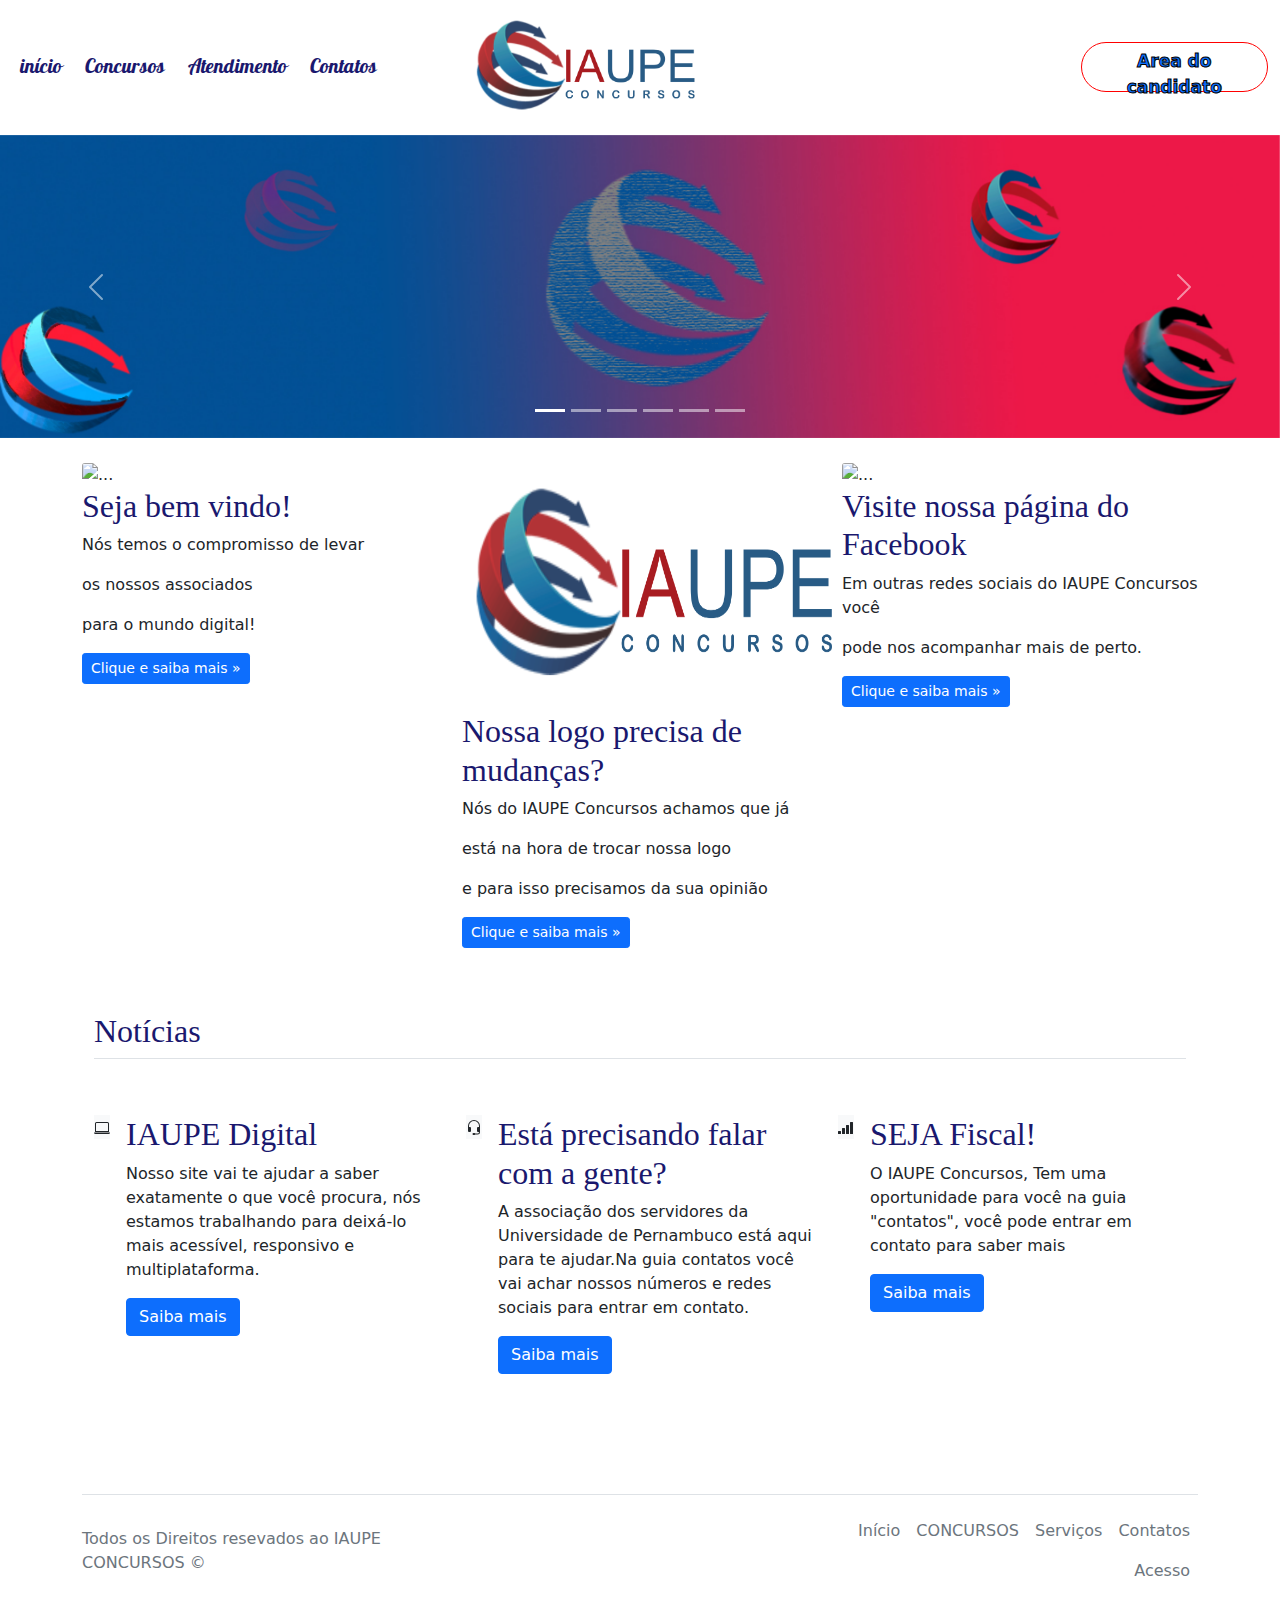
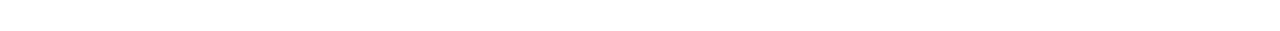
==== index.html @ b19d6fc4 "Area de teste de sites" ====
<!DOCTYPE html>
<html lang="pt-br">
<head>
    <meta charset="UTF-8">
    <!-- Icone e título-->
    <title>IAUPE CONCURSOS</title>
    <link rel="icon" href="./img/Logos/IconeIAUPE.png">
    <!-- Font google -->
    <link rel="preconnect" href="https://fonts.googleapis.com">
    <link rel="preconnect" href="https://fonts.gstatic.com" crossorigin>
    <link href="https://fonts.googleapis.com/css2?family=Pattaya&display=swap"
     rel="stylesheet">
    <!-- CSS -->
    <link rel="stylesheet" href="./css/main.css">
    <link rel="stylesheet" href="./bootstrap/css/bootstrap.min.css">
    <link rel="stylesheet" href="./normalize/normalize.css">
    <!-- JS -->
    <script defer src="./bootstrap/js/bootstrap.min.js"></script>
    <script defer src="./js/main.js"></script>
</head>

<body>

    <header>
        <!-- Menu das URLs -->
        <nav class="navbar navbar-expand-lg navbar-light">

            <div class="container-fluid">
              <button class="navbar-toggler" type="button" data-bs-toggle="collapse" 
              data-bs-target="#navbarSupportedContent" aria-controls="navbarSupportedContent"
              aria-expanded="false" aria-label="Toggle navigation">
                <span class="navbar-toggler-icon"></span>
              </button>

              <div class="collapse navbar-collapse" id="navbarSupportedContent">
                <ul class="navbar-nav me-auto mb-2 mb-lg-0">

                  <li class="nav-item">
                  <a class="nav-link" aria-current="page" href="index.html">
                  <h1>início</h1></a>
                  </li>

                  <li class="nav-item">
                  <a class="nav-link" href="./pages/concursos.html">
                  <h1>Concursos</h1></a>
                  </li>

                  <li class="nav-item">
                    <a class="nav-link" href="./pages/Serviços.html">
                    <h1>Atendimento</h1></a>
                  </li>

                  <li class="nav-item">
                    <a class="nav-link" href="./pages/contatos.html">
                    <h1>Contatos</h1></a>
                  </li>
              </div>
            </div>

            <div class="container">
           <!-- logo atual -->
           <a class="logo" href="index.html">
          <img src="./img/Logos/Logo Concursos .png"> </a> 
           <!-- Área de acesso -->
           <button class="btn"><a href="./pages/acesso.html">
          <strong>Area do candidato</strong></a>
          </button>
        </div>
          </nav>		
</header>

<!-- Sliders -->
<div id="carouselExampleIndicators" class="carousel slide" data-bs-ride="carousel">
    <div class="carousel-indicators">
      <button type="button" data-bs-target="#carouselExampleIndicators" data-bs-slide-to="0"
       class="active" aria-current="true" aria-label="Slide 1"></button>
      <button type="button" data-bs-target="#carouselExampleIndicators" data-bs-slide-to="1" 
      aria-label="Slide 2"></button>
      <button type="button" data-bs-target="#carouselExampleIndicators" data-bs-slide-to="2"
       aria-label="Slide 3"></button>
      <button type="button" data-bs-target="#carouselExampleIndicators" data-bs-slide-to="3" 
      aria-label="Slide 4"></button>
      <button type="button" data-bs-target="#carouselExampleIndicators" data-bs-slide-to="4" 
      aria-label="Slide 5"></button>
      <button type="button" data-bs-target="#carouselExampleIndicators" data-bs-slide-to="5" 
      aria-label="Slide 6"></button>
    </div>

    <div class="carousel-inner">
      <div class="carousel-item active">
       <a href="">
        <img src="./img/banners/LB1.png" class="d-block w-100" alt="..."></a>
      </div>
      <div class="carousel-item">
        <a href="http://www.upenet.com.br/concursos/23_Abre_Lima/Abreu_Lima_23.html"">
        <img src="./img/banners/LB2.png" class="d-block w-100" alt="..."> </a>
      </div>
      <div class="carousel-item">
        <a href="">
        <img src="./img/banners/LB3.png" class="d-block w-100" alt="..."></a>
      </div>
      <div class="carousel-item">
        <a href="">
        <img src="./img/banners/LB4.png" class="d-block w-100" alt="..."></a>
      </div>
      <div class="carousel-item">
        <a href="">
        <img src="./img/banners/LB5.png" class="d-block w-100" alt="..."></a>
      </div>
      <div class="carousel-item">
        <a href="">
        <img src="./img/banners/LB6.png" class="d-block w-100" alt="..."></a>
      </div>
    </div>

    <button class="carousel-control-prev" type="button" data-bs-target="#carouselExampleIndicators"
     data-bs-slide="prev">
      <span class="carousel-control-prev-icon" aria-hidden="true"></span>
      <span class="visually-hidden">Previous</span>
    </button>
    <button class="carousel-control-next" type="button" data-bs-target="#carouselExampleIndicators"
     data-bs-slide="next">
      <span class="carousel-control-next-icon" aria-hidden="true"></span>
      <span class="visually-hidden">Next</span>
    </button>
  </div> 
  <br>           
    </div>
  </div>
<!--Posts-->
  <div class="container marketing">
    <!-- Three columns of text below the carousel -->
    
    <div class="row">
        <!-- /.col-lg-4 -->
      <div class="col-lg-4">
        <img src="./img/banners/conteudo/funcionários.png" class="card-img-top" alt="...">
        <h2>Seja bem vindo!</h2>
        <p>Nós temos o compromisso de
            levar </p> <p>os nossos associados <p>para
            o mundo digital! </p>
        <p><a class="btn btn-primary btn-sm" href="#">Clique e saiba mais &raquo;</a></p>
      </div>
      <!-- /.col-lg-4 -->
      <div class="col-lg-4">
        <img src="./img/Logos/Logo Concursos .png" class="card-img-top" alt="...">
        <h2>Nossa logo precisa de mudanças? </h2>
        <p>Nós do IAUPE Concursos achamos que já </p>
						<p> está na hora de trocar nossa logo</p>
						<p> e para isso precisamos da sua opinião </p>
        <p><a class="btn btn-primary btn-sm" href="#">Clique e saiba mais &raquo;</a></p>
      </div>
      <!-- /.col-lg-4 -->
      <div class="col-lg-4">
        <img src="./img/banners/conteudo/Banner2_iaupe2.png" class="card-img-top" alt="...">
        <h2>Visite nossa página do Facebook</h2>
        <p>Em outras redes sociais do IAUPE Concursos você</p>
		<p> pode nos acompanhar mais de perto.</p>
        <p><a class="btn btn-primary btn-sm" href="#">Clique e saiba mais &raquo;</a></p>
      </div>
    </div><!-- /.row -->
</div>


<div class="noticias">
    <div class="container px-4 py-5" id="hanging-icons">
      <h2 class="pb-2 border-bottom">Notícias</h2>
      <div class="row g-4 py-5 row-cols-1 row-cols-lg-3">
        <div class="col d-flex align-items-start">
          <div class="icon-square bg-light text-dark flex-shrink-0 me-3">
            <svg class="bi" width="1em" height="1em" xmlns="http://www.w3.org/2000/svg"
             width="16" height="16" fill="currentColor" class="bi bi-laptop" viewBox="0 0 16 16">
              <path d="M13.5 3a.5.5 0 0 1 .5.5V11H2V3.5a.5.5 0 0 1 .5-.5h11zm-11-1A1.5 1.5 
              0 0 0 1 3.5V12h14V3.5A1.5 1.5 0 0 0 13.5 2h-11zM0 12.5h16a1.5 1.5 0 0 1-1.5
               1.5h-13A1.5 1.5 0 0 1 0 12.5z"/>
            </svg>
          </div>
          <div>
            <h2>IAUPE Digital</h2>
            <p>Nosso site vai te ajudar a saber exatamente o que você procura,
              nós estamos trabalhando para deixá-lo mais acessível, responsivo
              e multiplataforma.</p>
            <a href="#" class="btn btn-primary">
              Saiba mais
            </a>
          </div>
        </div>
        <div class="col d-flex align-items-start">
          <div class="icon-square bg-light text-dark flex-shrink-0 me-3">
            <svg class="bi" width="1em" height="1em" xmlns="http://www.w3.org/2000/svg" width="16" height="16" fill="currentColor" class="bi bi-headset" viewBox="0 0 16 16">
              <path d="M8 1a5 5 0 0 0-5 5v1h1a1 1 0 0 1 1 1v3a1 1 0 0 1-1 1H3a1 1 0 0 1-1-1V6a6 6
               0 1 1 12 0v6a2.5 2.5 0 0 1-2.5 2.5H9.366a1 1 0 0 1-.866.5h-1a1 1 0 1 1 0-2h1a1 1 0
                0 1 .866.5H11.5A1.5 1.5 0 0 0 13 12h-1a1 1 0 0 1-1-1V8a1 1 0 0 1 1-1h1V6a5 5 0 0 0-5-5z"/>
            </svg>
          </div>
          <div>
            <h2>Está precisando falar com a gente?</h2>
            <p>A associação dos servidores da Universidade de Pernambuco está aqui
              para te ajudar.Na guia contatos você vai achar nossos números e redes
              sociais para entrar em contato.</p>
            <a href="#" class="btn btn-primary">
              Saiba mais
            </a>
          </div>
        </div>
        <div class="col d-flex align-items-start">
          <div class="icon-square bg-light text-dark flex-shrink-0 me-3">
            <svg class="bi" width="1em" height="1em" xmlns="http://www.w3.org/2000/svg" width="16"
             height="16" fill="currentColor" class="bi bi-reception-4" viewBox="0 0 16 16">
              <path d="M0 11.5a.5.5 0 0 1 .5-.5h2a.5.5 0 0 1 .5.5v2a.5.5 0 0 1-.5.5h-2a.5.5 0 
              0 1-.5-.5v-2zm4-3a.5.5 0 0 1 .5-.5h2a.5.5 0 0 1 .5.5v5a.5.5 0 0 1-.5.5h-2a.5.5 0 
              0 1-.5-.5v-5zm4-3a.5.5 0 0 1 .5-.5h2a.5.5 0 0 1 .5.5v8a.5.5 0 0 1-.5.5h-2a.5.5 0 
              0 1-.5-.5v-8zm4-3a.5.5 0 0 1 .5-.5h2a.5.5 0 0 1 .5.5v11a.5.5 0 0 1-.5.5h-2a.5.5 0 
              0 1-.5-.5v-11z"/>
            </svg>
          </div>
          <div>
            <h2>SEJA Fiscal!</h2>
            <p>O IAUPE Concursos, Tem uma oportunidade para você
              na guia "contatos", você pode entrar em contato para saber mais</p>
            <a href="#" class="btn btn-primary">
              Saiba mais
            </a>
          </div>
        </div>
      </div>
    </div>
  </div>


<div class="container">
  <footer class="d-flex flex-wrap justify-content-between align-items-center py-3 my-4 border-top">
    <p class="col-md-4 mb-0 text-muted">Todos os Direitos resevados ao IAUPE CONCURSOS &copy;</p>

    <a href="/" class="col-md-4 d-flex align-items-center justify-content-center 
    mb-3 mb-md-0 me-md-auto link-dark text-decoration-none">
      <svg class="bi me-2" width="40" height="32"> </svg>
    </a>

    <ul class="nav col-md-4 justify-content-end">
      <li class="nav-item"><a href="index.html" class="nav-link px-2 text-muted">Início</a></li>
      <li class="nav-item"><a href="./pages/concursos.html" 
        class="nav-link px-2 text-muted">CONCURSOS</a></li>
      <li class="nav-item"><a href="./pages/serviços.html" 
        class="nav-link px-2 text-muted">Serviços</a></li>
      <li class="nav-item"><a href="./pages/contatos.html" 
        class="nav-link px-2 text-muted">Contatos</a></li>
      <li class="nav-item"><a href="./pages/acesso.html"
         class="nav-link px-2 text-muted">Acesso</a></li>
    </ul>
  </footer>
</div>

</body>
</html>
---- css/main.css ----
:root {
	--rosa:#1a186e;
	--azul:rgb(255, 0, 0);
	--cinza:rgb(255, 255, 255);

}
h1 {
	color: var(--rosa);
	font-family: 'Pattaya', sans-serif;
}
h2,h3 {
	color: var(--rosa);
	font-family: 'Arial black', Times , sans-serif;
}



/* Logo */
header .container .logo img {
  width: 40%;
  height: 20%;
}

/*botão*/
header .container .btn a{
   font-size: 17px;
   text-decoration: none; 
   -webkit-text-stroke-width: 1px; 
   -webkit-text-stroke-color: #000;
}
header .container .btn {
    width: 800px;
    height: 50px;
	border-color: red;	
	border-radius: 120px;
}

/* Barra de navegação */
header .nav-link h1 {
    font-size: 20px;
    margin-right: 7px;
}
header .nav-link h1:hover {
   color:var(--azul);
}

/***********************/
/****Página inicial*****/
/**********************/
.col-lg-4 img {
    width: 400px;
    height: 250px;
}

/***********************/
/****Acesso*************/
/**********************/
.fundo-cadastro {
	background-image:url("../img/background/loginP.jpg");
	background-repeat: no-repeat;
	background-size: 100%;
	display: flex;
	width: 100%;
	height: 800px;
}
/* Fim */

/*Inscrições Abertas */
.InscriA a {
 text-decoration: none;

}

/* Em Andamento */
.Andamento tr {
	display: inline-block;
}
.Andamento a {
	text-decoration: none;
}

/*Postagens no site */
.postagemCa1 img {
	margin-left: 20px;
	width: 100px;
	height: 100px;
}

/* Login e senha */
.Acessodosite {
	margin-left: 20px;
}

/* Inscrição */
.Insc td{
	text-align: left;
	
}
.needs-validation {
	padding-left: 3%;
	
}


/***********************/
/****Contatos*****/
/**********************/
.fundo-contato {
	background-image: url("../img/background/contatos.jpg");
	background-repeat: no-repeat;
	background-size: 100%;
	display: flex;
	width: 100%;
	height: 800px;
}

/* Postagens */
#postagemC1 {
	background-color: darkblue;
	width: 100%;
	display: table;
}
#postagemC1 h1{
	color: orangered;
	font-family: Samanata, sans-serif;
	text-align: center;
}

/* concursos */
#Concursos{
	background-color: darkblue;
	width: 100%;
	display: table;
}
#Concursos h1 {
	color: white;
	font-family: monospace, sans-serif;
	text-align: center;
	text-shadow: 5px 2px 2px black;
}

/* background do site */
#fundo {
	width: 100%;
	display: flex;
}
/*Fim*/

/***********************/
/****Eventos*****/
/**********************/
.fundo-eventos {
	background-image: url("https://images.pexels.com/photos/919734/pexels-photo-919734.jpeg?auto=compress&cs=tinysrgb&dpr=2&h=650&w=940");
	background-repeat: no-repeat;
	background-size: 100%;
	display: flex;
	width: 100%;
	height: 800px;
}

/*Postagens no site */
#postagemE1 {
	background-color: yellow;
	width: 100%;
	display: table;
}
#postagemE1 h1{
	color: darkblue;
	text-align: center;
}

/* Background do site */
#fundo {
	width: 100%;
	display: flex;
}
/*  Fim  */

/***********************/
/****Serviços*****/
/**********************/
.fundo-serviços{
	background-image: url("../img/background/serviços.jpg");
	background-repeat: no-repeat;
	background-size: 100%;
	display: flex;
	width: 100%;
	height: 800px;
}
/* Postagens do site */
#postagemS1 {
	background-color: yellow;
	width: 100%;
	display: table;
}
#postagemS1 h1{
	color: orangered;
	font-family: Samanata , sans-serif;
	text-align: center;
}
/* Background do site */
#fundo {
	width: 100%;
	display: flex;
}
/*  Fim  */

/***********************/
/****Viagens*****/
/**********************/
.fundo-viagens{
	background-image: url("../img/background/viagens.jpg");
	background-repeat: no-repeat;
	background-size: 100%;
	display: flex;
	width: 100%;
	height: 800px;
}
/* Postagens */
#postagemV1 {
	background-color: cadetblue;
	width: 100%;
	display: table;
}
#postagemV1 h1{
	color: orangered;
	font-family: Samanata, sans-serif;
	text-align: center;
}
/* background do site */
#fundo {
	width: 100%;
	display: flex;
}
/* Fim */
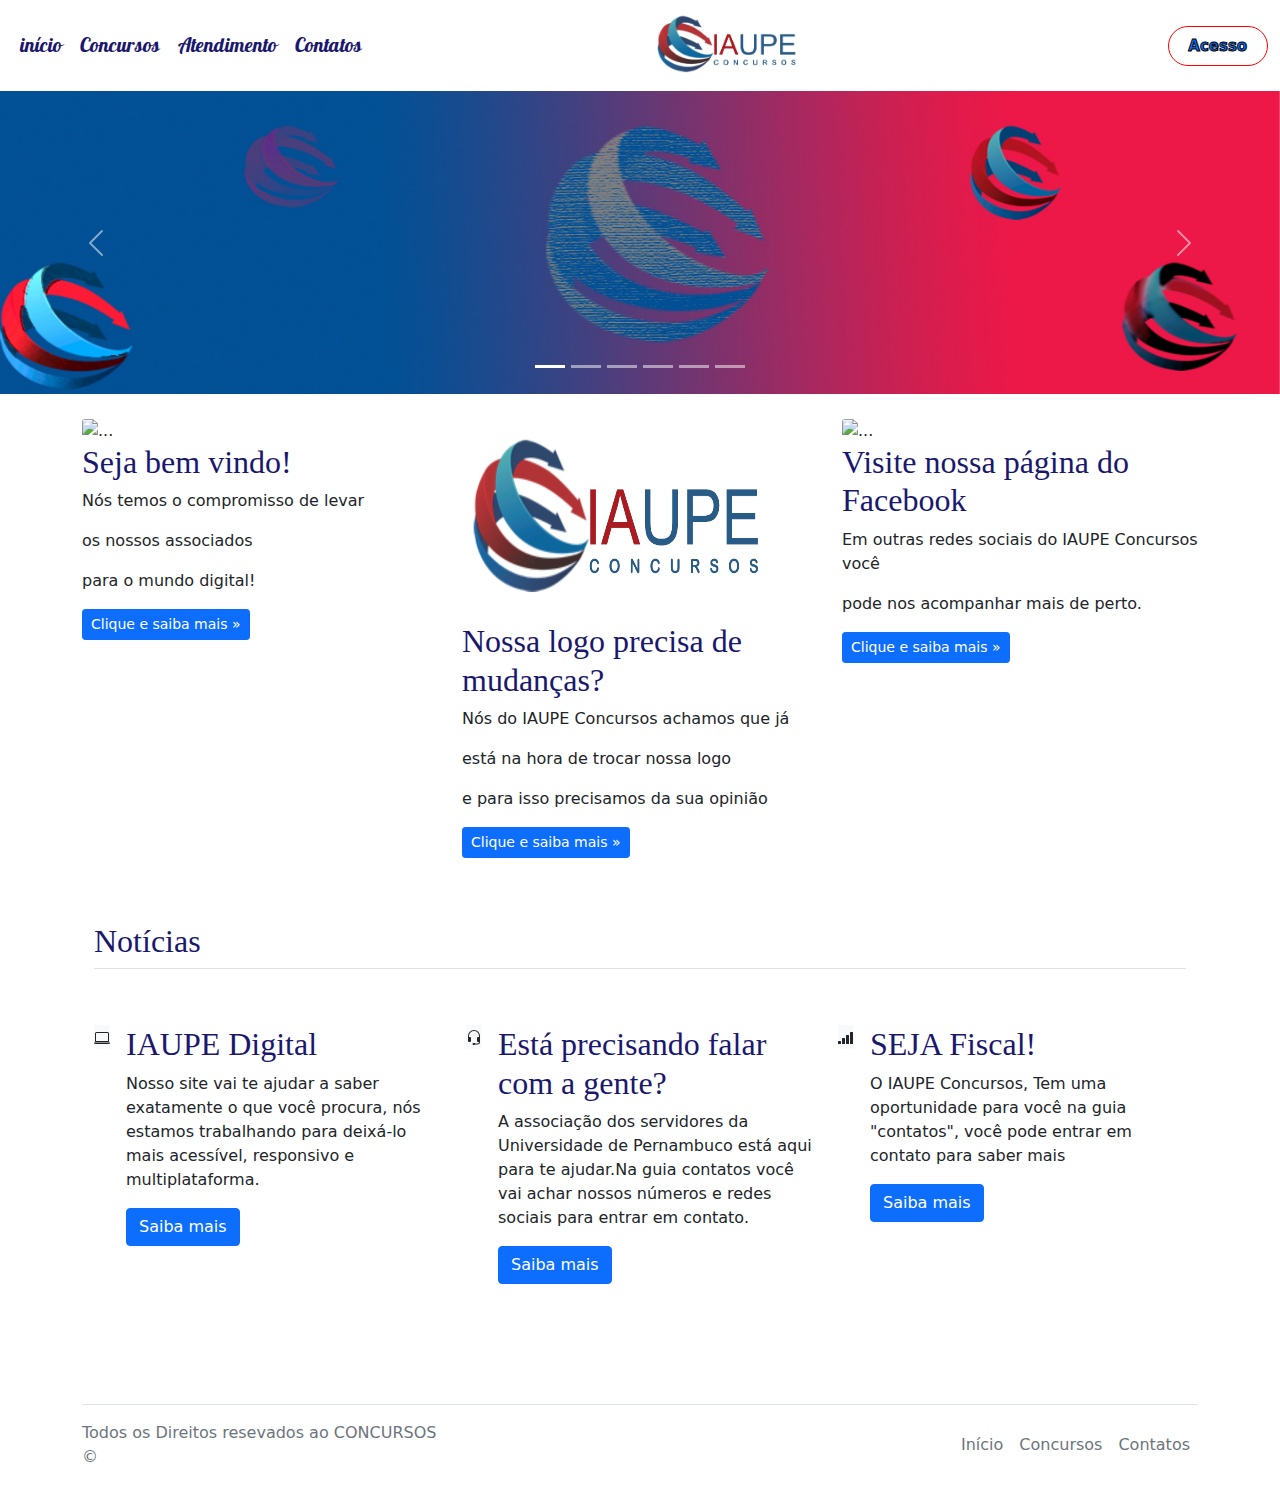
==== commit 84c5e0da: "Atualização visual" ====
--- a/index.html
+++ b/index.html
@@ -63,7 +63,7 @@
           <img src="./img/Logos/Logo Concursos .png"> </a> 
            <!-- Área de acesso -->
            <button class="btn"><a href="./pages/acesso.html">
-          <strong>Area do candidato</strong></a>
+          <strong>Acesso</strong></a>
           </button>
         </div>
           </nav>		
@@ -93,7 +93,7 @@
       </div>
       <div class="carousel-item">
         <a href="http://www.upenet.com.br/concursos/23_Abre_Lima/Abreu_Lima_23.html"">
-        <img src="./img/banners/LB2.png" class="d-block w-100" alt="..."> </a>
+        <img src="./img/banners/LB2.png" class="d-block w-100" alt="Concurso Abreu e Lima 2023"> </a>
       </div>
       <div class="carousel-item">
         <a href="">
@@ -156,7 +156,7 @@
         <h2>Visite nossa página do Facebook</h2>
         <p>Em outras redes sociais do IAUPE Concursos você</p>
 		<p> pode nos acompanhar mais de perto.</p>
-        <p><a class="btn btn-primary btn-sm" href="#">Clique e saiba mais &raquo;</a></p>
+        <p><a class="btn btn-primary btn-sm" href="#">Clique e saiba mais &raquo;</a></p> 
       </div>
     </div><!-- /.row -->
 </div>
@@ -164,6 +164,7 @@
 
 <div class="noticias">
     <div class="container px-4 py-5" id="hanging-icons">
+      <br><br>
       <h2 class="pb-2 border-bottom">Notícias</h2>
       <div class="row g-4 py-5 row-cols-1 row-cols-lg-3">
         <div class="col d-flex align-items-start">
@@ -230,7 +231,7 @@
 
 <div class="container">
   <footer class="d-flex flex-wrap justify-content-between align-items-center py-3 my-4 border-top">
-    <p class="col-md-4 mb-0 text-muted">Todos os Direitos resevados ao IAUPE CONCURSOS &copy;</p>
+    <p class="col-md-4 mb-0 text-muted">Todos os Direitos resevados ao CONCURSOS &copy;</p>
 
     <a href="/" class="col-md-4 d-flex align-items-center justify-content-center 
     mb-3 mb-md-0 me-md-auto link-dark text-decoration-none">
@@ -240,13 +241,9 @@
     <ul class="nav col-md-4 justify-content-end">
       <li class="nav-item"><a href="index.html" class="nav-link px-2 text-muted">Início</a></li>
       <li class="nav-item"><a href="./pages/concursos.html" 
-        class="nav-link px-2 text-muted">CONCURSOS</a></li>
-      <li class="nav-item"><a href="./pages/serviços.html" 
-        class="nav-link px-2 text-muted">Serviços</a></li>
+        class="nav-link px-2 text-muted">Concursos</a></li>
       <li class="nav-item"><a href="./pages/contatos.html" 
         class="nav-link px-2 text-muted">Contatos</a></li>
-      <li class="nav-item"><a href="./pages/acesso.html"
-         class="nav-link px-2 text-muted">Acesso</a></li>
     </ul>
   </footer>
 </div>
--- a/css/main.css
+++ b/css/main.css
@@ -13,32 +13,29 @@
 	font-family: 'Arial black', Times , sans-serif;
 }
 
-
-
 /* Logo */
 header .container .logo img {
-  width: 40%;
-  height: 20%;
+  width: 30%;
 }
 
 /*botão*/
 header .container .btn a{
-   font-size: 17px;
+   font-size: 15px;
    text-decoration: none; 
    -webkit-text-stroke-width: 1px; 
    -webkit-text-stroke-color: #000;
 }
 header .container .btn {
-    width: 800px;
-    height: 50px;
+    width: 450px;
+    height: 40px;
 	border-color: red;	
-	border-radius: 120px;
+	border-radius: 100px;
 }
 
 /* Barra de navegação */
 header .nav-link h1 {
     font-size: 20px;
-    margin-right: 7px;
+    margin-right: 2px;
 }
 header .nav-link h1:hover {
    color:var(--azul);
@@ -48,8 +45,8 @@
 /****Página inicial*****/
 /**********************/
 .col-lg-4 img {
-    width: 400px;
-    height: 250px;
+    width:90%;
+    height:50%;
 }
 
 /***********************/
@@ -232,4 +229,22 @@
 	width: 100%;
 	display: flex;
 }
+
+.divider:after,
+.divider:before {
+content: "";
+flex: 1;
+height: 1px;
+background: #eee;
+}
+.h-custom {
+height: calc(100% - 73px);
+}
+@media (max-width: 450px) {
+.h-custom {
+height: 100%;
+}
+}
+
+
 /* Fim */
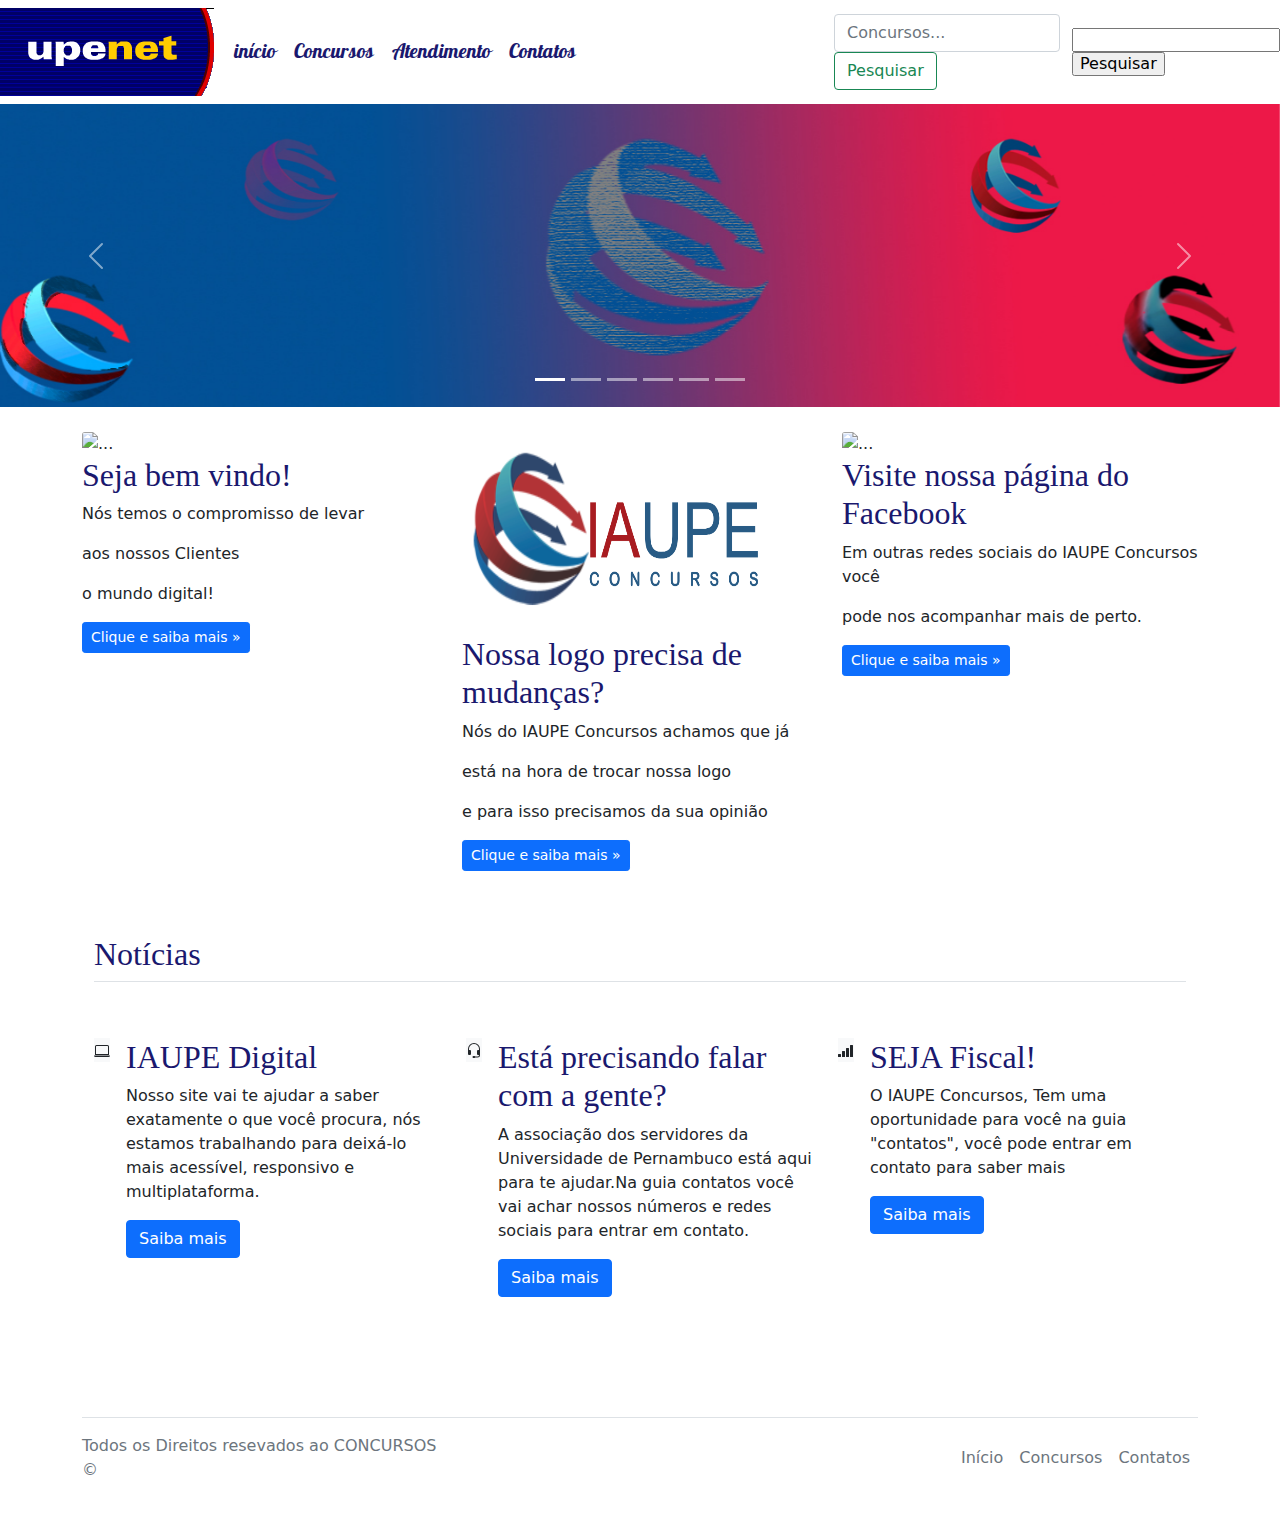
==== commit 5743d7eb: "Adicionando a barra de pesquisa e novo design da navbar" ====
--- a/index.html
+++ b/index.html
@@ -1,6 +1,8 @@
 <!DOCTYPE html>
 <html lang="pt-br">
 <head>
+    <meta name="viewport" 
+    content="width=device-width, initial-scale=1">
     <meta charset="UTF-8">
     <!-- Icone e título-->
     <title>IAUPE CONCURSOS</title>
@@ -22,8 +24,16 @@
 <body>
 
     <header>
+
+      
+      
+
         <!-- Menu das URLs -->
-        <nav class="navbar navbar-expand-lg navbar-light">
+        <nav class="navbar navbar-expand-lg navbar-light">   
+
+            <!-- logo atual -->
+        <a class="logo" href="index.html">
+          <img src="./img/Logos/UPENET.png"> </a>
 
             <div class="container-fluid">
               <button class="navbar-toggler" type="button" data-bs-toggle="collapse" 
@@ -54,18 +64,24 @@
                     <a class="nav-link" href="./pages/contatos.html">
                     <h1>Contatos</h1></a>
                   </li>
+                  
               </div>
+              <form method="get" action="pesquisar.php" class="form-inline my-2 my-lg-0">
+                <input class="form-control mr-sm-2" type="text" name="q" placeholder="Concursos..."
+                 aria-label="Search" type="submit">
+                <button class="btn btn-outline-success my-2 my-sm-0" type="submit">Pesquisar</button>
+              </form>
             </div>
 
-            <div class="container">
-           <!-- logo atual -->
-           <a class="logo" href="index.html">
-          <img src="./img/Logos/Logo Concursos .png"> </a> 
-           <!-- Área de acesso -->
-           <button class="btn"><a href="./pages/acesso.html">
-          <strong>Acesso</strong></a>
-          </button>
-        </div>
+            <form method="get" action="pesquisar.php">
+              <input type="text" name="q">
+              <input type="submit" value="Pesquisar">
+            </form>
+
+
+           
+
+
           </nav>		
 </header>
 
@@ -88,7 +104,7 @@
 
     <div class="carousel-inner">
       <div class="carousel-item active">
-       <a href="">
+       <a href="#">
         <img src="./img/banners/LB1.png" class="d-block w-100" alt="..."></a>
       </div>
       <div class="carousel-item">
@@ -96,19 +112,19 @@
         <img src="./img/banners/LB2.png" class="d-block w-100" alt="Concurso Abreu e Lima 2023"> </a>
       </div>
       <div class="carousel-item">
-        <a href="">
+        <a href="#">
         <img src="./img/banners/LB3.png" class="d-block w-100" alt="..."></a>
       </div>
       <div class="carousel-item">
-        <a href="">
+        <a href="#">
         <img src="./img/banners/LB4.png" class="d-block w-100" alt="..."></a>
       </div>
       <div class="carousel-item">
-        <a href="">
+        <a href="#">
         <img src="./img/banners/LB5.png" class="d-block w-100" alt="..."></a>
       </div>
       <div class="carousel-item">
-        <a href="">
+        <a href="#">
         <img src="./img/banners/LB6.png" class="d-block w-100" alt="..."></a>
       </div>
     </div>
@@ -137,7 +153,7 @@
         <img src="./img/banners/conteudo/funcionários.png" class="card-img-top" alt="...">
         <h2>Seja bem vindo!</h2>
         <p>Nós temos o compromisso de
-            levar </p> <p>os nossos associados <p>para
+            levar </p> <p>aos nossos Clientes <p>
             o mundo digital! </p>
         <p><a class="btn btn-primary btn-sm" href="#">Clique e saiba mais &raquo;</a></p>
       </div>
